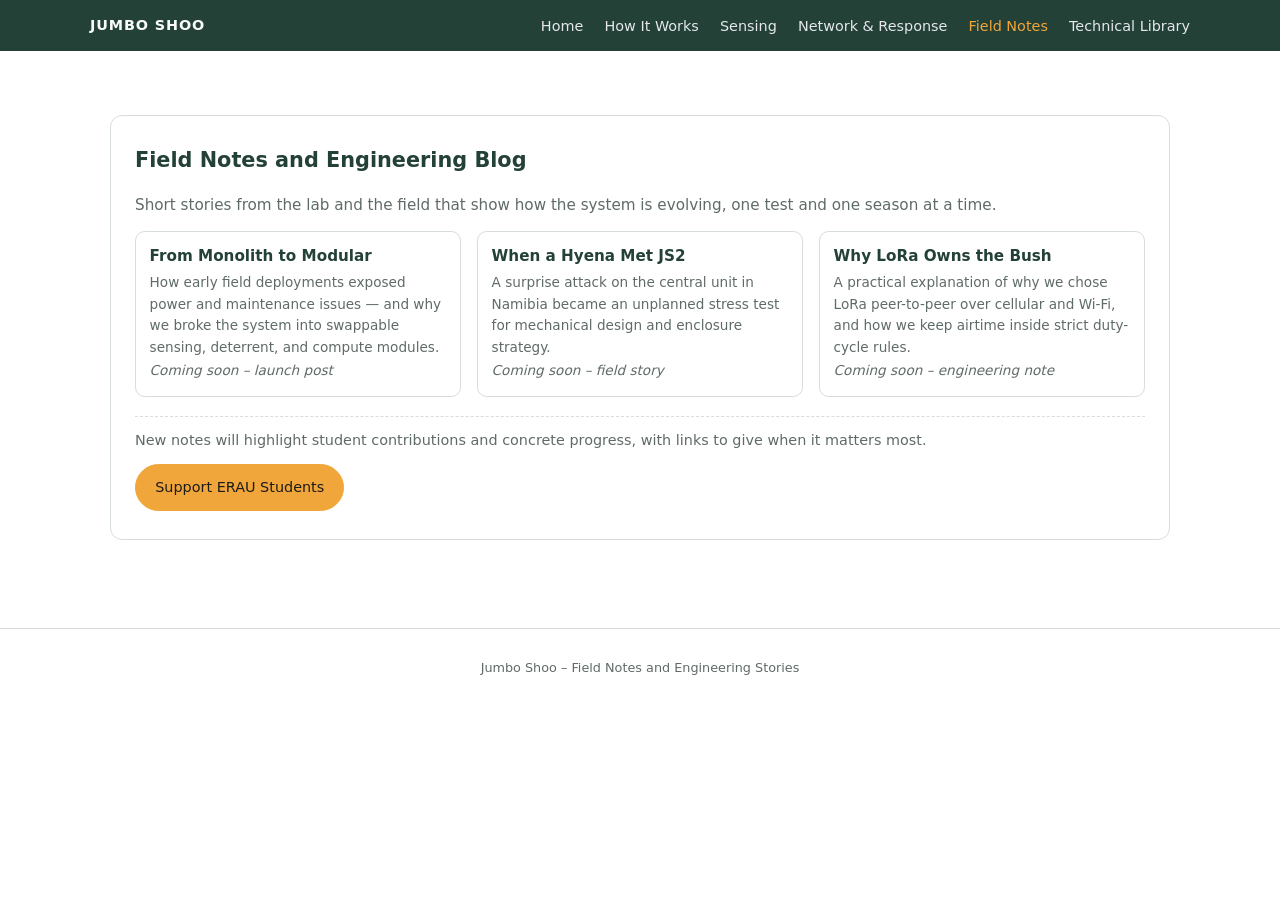
==== field-notes.html @ f14e9b7f "Initial commit" ====
<!DOCTYPE html>
<html lang="en">
<head>
  <meta charset="UTF-8">
  <title>Field Notes and Engineering Blog</title>
  <meta name="viewport" content="width=device-width, initial-scale=1">

<!-- Privacy-friendly analytics by Plausible -->
<script async src="https://plausible.io/js/pa-RSeUyWGyPRyzJ_PIpyfzW.js"></script>
<script>
  window.plausible=window.plausible||function(){(plausible.q=plausible.q||[]).push(arguments)},plausible.init=plausible.init||function(i){plausible.o=i||{}};
  plausible.init()
</script>

  <link rel="stylesheet" href="styles.css">
</head>
<body>

<header>
  <div class="nav-inner">
    <div class="logo">Jumbo Shoo</div>
    <nav>
      <a href="index.html">Home</a>
      <a href="how.html">How It Works</a>
      <a href="sensing.html">Sensing</a>
      <a href="network.html">Network &amp; Response</a>
      <a href="field-notes.html" class="active">Field Notes</a>
      <a href="library.html">Technical Library</a>
    </nav>
  </div>
</header>

<main>
  <section>
    <h2>Field Notes and Engineering Blog</h2>
    <p class="section-intro">
      Short stories from the lab and the field that show how the system is evolving, one test and one season at a time.
    </p>

    <div class="resource-list">
      <article class="resource-card">
        <h4>From Monolith to Modular</h4>
        <p>How early field deployments exposed power and maintenance issues — and why we broke the system into swappable sensing, deterrent, and compute modules.</p>
        <p><em>Coming soon – launch post</em></p>
      </article>
      <article class="resource-card">
        <h4>When a Hyena Met JS2</h4>
        <p>A surprise attack on the central unit in Namibia became an unplanned stress test for mechanical design and enclosure strategy.</p>
        <p><em>Coming soon – field story</em></p>
      </article>
      <article class="resource-card">
        <h4>Why LoRa Owns the Bush</h4>
        <p>A practical explanation of why we chose LoRa peer-to-peer over cellular and Wi-Fi, and how we keep airtime inside strict duty-cycle rules.</p>
        <p><em>Coming soon – engineering note</em></p>
      </article>
    </div>

    <div class="cta-strip">
      <p>New notes will highlight student contributions and concrete progress, with links to give when it matters most.</p>
<a href="https://crowdfunding.erau.edu/support-elephants-rhinos-and-people"
   class="btn btn-primary"
   target="_blank"
   rel="noopener">Support ERAU Students</a>    </div>
  </section>
</main>

<footer>
  <p>Jumbo Shoo – Field Notes and Engineering Stories</p>
</footer>

</body>
</html>
---- styles.css ----
:root {
  --bg: #f4f5f0;
  --bg-alt: #ffffff;
  --accent: #f0a63a;
  --accent-dark: #c67f16;
  --primary-dark: #234137;
  --text: #1b2521;
  --muted: #5f6b66;
  --border: #d7ddd9;
}

* { box-sizing: border-box; }

body {
  margin: 0;
  font-family: system-ui, -apple-system, BlinkMacSystemFont, "Segoe UI", sans-serif;
  background: --bg;
  color: var(--text);
  line-height: 1.6;
}

a { color: var(--primary-dark); text-decoration: none; }
a:hover { text-decoration: underline; }

header {
  background: var(--primary-dark);
  color: #f9fafb;
  padding: 0.8rem 1.2rem;
}

.nav-inner {
  max-width: 1100px;
  margin: 0 auto;
  display: flex;
  align-items: center;
  justify-content: space-between;
  gap: 1rem;
}

.logo {
  font-weight: 600;
  letter-spacing: 0.06em;
  text-transform: uppercase;
  font-size: 0.9rem;
}

nav a {
  margin-left: 1rem;
  font-size: 0.9rem;
  color: #e5e7eb;
}
nav a:hover { color: #ffffff; }
nav a.active { color: var(--accent); }

main {
  max-width: 1100px;
  margin: 0 auto;
  padding: 1.5rem 1.25rem 3rem;
}

.hero {
  display: grid;
  grid-template-columns: minmax(0, 3fr) minmax(0, 2fr);
  gap: 2rem;
  align-items: center;
  margin: 1.5rem 0 2.5rem;
}

.hero h1 {
  font-size: 2.1rem;
  margin: 0 0 0.75rem;
  color: var(--primary-dark);
}

.hero p { margin: 0.25rem 0; color: var(--muted); }

.hero-cta {
  margin-top: 1.25rem;
  display: flex;
  flex-wrap: wrap;
  gap: 0.75rem;
}

.btn {
  display: inline-block;
  padding: 0.7rem 1.2rem;
  border-radius: 999px;
  font-size: 0.9rem;
  font-weight: 500;
  border: 1px solid transparent;
  cursor: pointer;
  text-align: center;
  white-space: nowrap;
}

.btn-primary {
  background: var(--accent);
  border-color: var(--accent);
  color: #1b1b1b;
}
.btn-primary:hover {
  background: var(--accent-dark);
  border-color: var(--accent-dark);
  color: #fdfaf4;
}

/* Option 2: outline, dark text, readable on light backgrounds */
.btn-secondary {
  background: transparent;
  border-color: var(--primary-dark);
  color: var(--primary-dark);
}
.btn-secondary:hover {
  background: var(--primary-dark);
  border-color: var(--primary-dark);
  color: #fdfaf4;
}

.hero-box {
  background: #ffffff;
  border-radius: 0.75rem;
  padding: 1.25rem;
  font-size: 0.9rem;
  border: 1px solid var(--border);
  box-shadow: 0 6px 18px rgba(0, 0, 0, 0.06);
}
.hero-box h3 {
  margin-top: 0;
  margin-bottom: 0.25rem;
  font-size: 1rem;
  color: var(--primary-dark);
}
.hero-box p { margin: 0.25rem 0; }

section {
  margin: 2.5rem 0;
  background: var(--bg-alt);
  border-radius: 0.75rem;
  border: 1px solid var(--border);
  padding: 1.75rem 1.5rem;
}

section h2 {
  margin-top: 0;
  font-size: 1.3rem;
  margin-bottom: 0.6rem;
  color: var(--primary-dark);
}

section h3 {
  font-size: 1.05rem;
  margin-top: 1.35rem;
  margin-bottom: 0.4rem;
  color: var(--primary-dark);
}

.section-intro {
  color: var(--muted);
  font-size: 0.95rem;
  margin-bottom: 0.9rem;
}

.two-col {
  display: grid;
  grid-template-columns: minmax(0, 1.3fr) minmax(0, 1fr);
  gap: 1.5rem;
}

ul {
  padding-left: 1.1rem;
  margin: 0.3rem 0 0.6rem;
}
li {
  margin: 0.2rem 0;
  font-size: 0.95rem;
}

.pill-row {
  display: flex;
  flex-wrap: wrap;
  gap: 0.4rem;
  margin: 0.5rem 0 0.8rem;
}
.pill {
  font-size: 0.75rem;
  text-transform: uppercase;
  letter-spacing: 0.06em;
  border-radius: 999px;
  border: 1px solid var(--border);
  padding: 0.25rem 0.55rem;
  color: var(--muted);
  background: #f9fafb;
}

.cta-strip {
  margin-top: 1.2rem;
  padding-top: 0.75rem;
  border-top: 1px dashed var(--border);
  display: flex;
  flex-wrap: wrap;
  gap: 0.75rem;
  align-items: center;
  justify-content: space-between;
}
.cta-strip p {
  margin: 0;
  font-size: 0.9rem;
  color: var(--muted);
}

.resource-list {
  display: grid;
  grid-template-columns: repeat(auto-fit, minmax(220px, 1fr));
  gap: 1rem;
  margin-top: 0.8rem;
}

.resource-card {
  border-radius: 0.6rem;
  border: 1px solid var(--border);
  padding: 0.75rem 0.85rem;
  background: #ffffff;
  font-size: 0.9rem;
}
.resource-card h4 {
  margin: 0 0 0.2rem;
  font-size: 0.95rem;
  color: var(--primary-dark);
}
.resource-card p {
  margin: 0.1rem 0;
  color: var(--muted);
  font-size: 0.85rem;
}

.note {
  font-size: 0.9rem;
  color: var(--muted);
}

footer {
  border-top: 1px solid var(--border);
  padding: 1rem 1.25rem 1.8rem;
  font-size: 0.8rem;
  color: var(--muted);
  text-align: center;
}

@media (max-width: 800px) {
  .hero {
    grid-template-columns: minmax(0, 1fr);
  }
  .two-col {
    grid-template-columns: minmax(0, 1fr);
  }
}
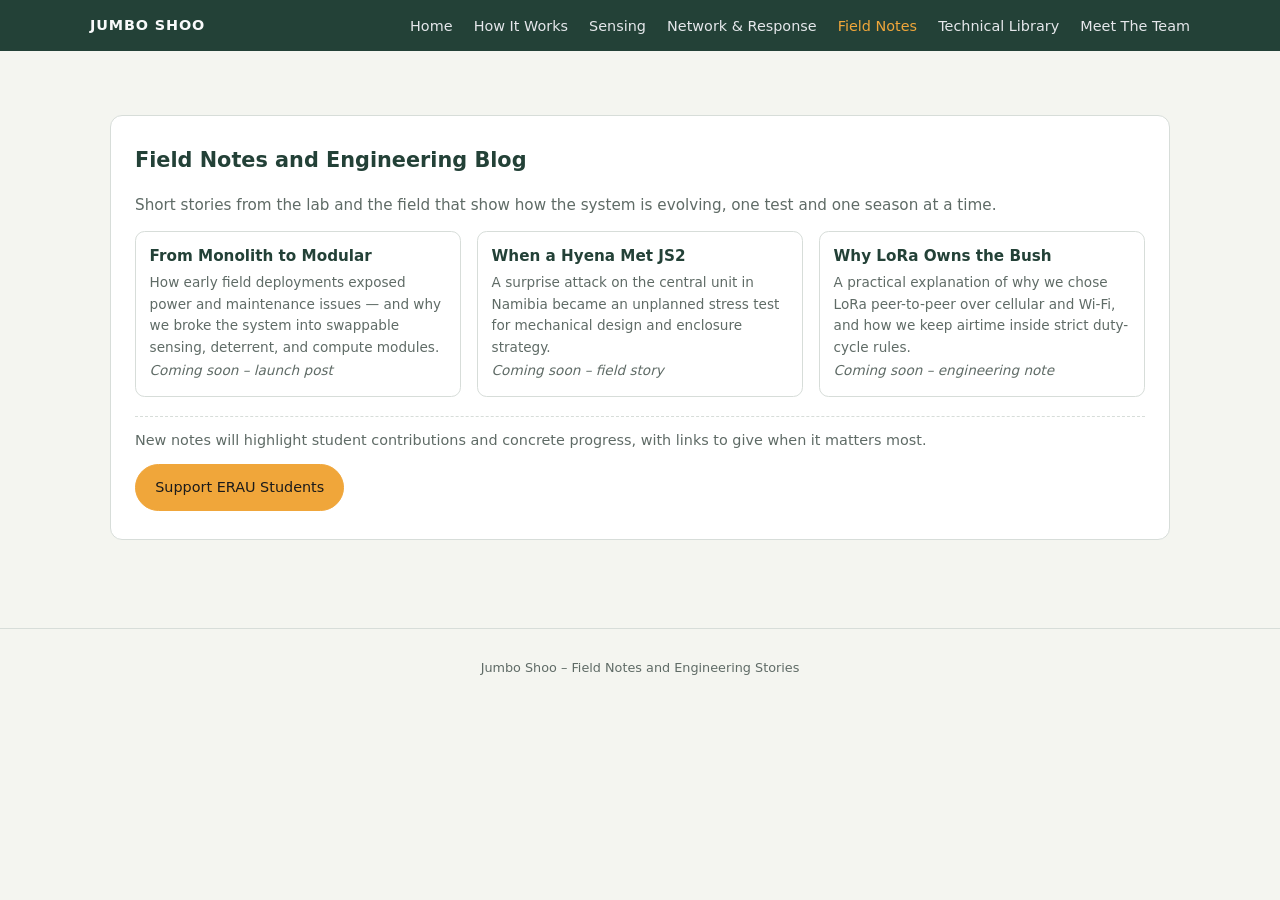
==== commit 7a1f765f: "added team page" ====
--- a/field-notes.html
+++ b/field-notes.html
@@ -26,6 +26,7 @@
       <a href="network.html">Network &amp; Response</a>
       <a href="field-notes.html" class="active">Field Notes</a>
       <a href="library.html">Technical Library</a>
+      <a href="team.html">Meet The Team</a>
     </nav>
   </div>
 </header>
--- a/styles.css
+++ b/styles.css
@@ -15,7 +15,7 @@
 body {
   margin: 0;
   font-family: system-ui, -apple-system, BlinkMacSystemFont, "Segoe UI", sans-serif;
-  background: --bg;
+  background: var(--bg);
   color: var(--text);
   line-height: 1.6;
 }
@@ -83,7 +83,10 @@
 }
 
 .btn {
-  display: inline-block;
+  display: inline-flex;
+  align-items: center;
+  justify-content: center;
+  gap: 0.5rem;
   padding: 0.7rem 1.2rem;
   border-radius: 999px;
   font-size: 0.9rem;
@@ -92,6 +95,14 @@
   cursor: pointer;
   text-align: center;
   white-space: nowrap;
+}
+
+.btn-icon {
+  width: 16px;
+  height: 20px;
+  object-fit: contain;
+  flex: 0 0 auto;
+  display: block;
 }
 
 .btn-primary {
